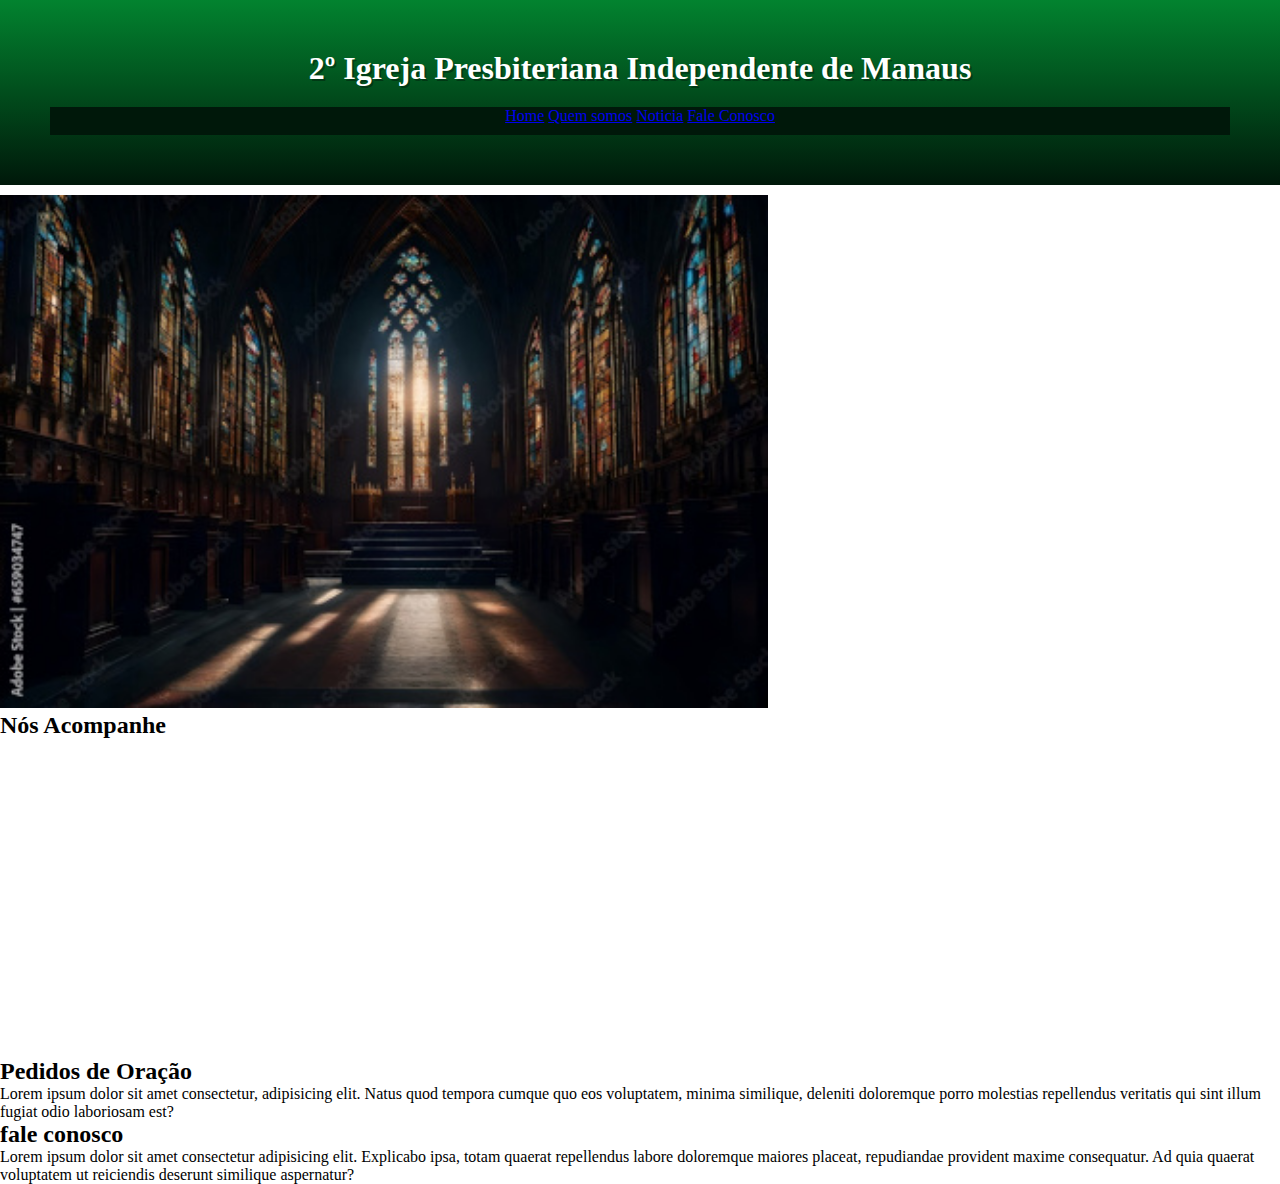
==== Projeto01/index.html @ 0963d0b3 "atualizado" ====
<!DOCTYPE html>
<html lang="pt-br">
<head>
    <meta charset="UTF-8">
    <meta name="viewport" content="width=device-width, initial-scale=1.0">
    <title>2º IPI DE MANAUS</title>
    <link rel="shortcut icon" href="imagens/favicon.ico" type="image/x-icon">
    <link rel="stylesheet" href="style/style.css">
</head>
<body>
    <header>
        <h1>2º Igreja Presbiteriana Independente de Manaus</h1>
        <nav>
            <a href="#">Home</a>
            <a href="#">Quem somos</a>
            <a href="#">Noticia</a>
            <a href="#">Fale Conosco</a>
        </nav>
    </header>
    
    
    <main>
        <img src="imagens/banner01.jpg" alt="">
        <h2>Nós Acompanhe</h2>
        <iframe width="560" height="315" src="https://www.youtube.com/embed/5wm871DCjRM?si=bgdOHSt_ez29Ud5q" title="YouTube video player" frameborder="0" allow="accelerometer; autoplay; clipboard-write; encrypted-media; gyroscope; picture-in-picture; web-share" referrerpolicy="strict-origin-when-cross-origin" allowfullscreen></iframe>
        <h2>Pedidos de Oração</h2>
        <p>Lorem ipsum dolor sit amet consectetur, adipisicing elit. Natus quod tempora cumque quo eos voluptatem, minima similique, deleniti doloremque porro molestias repellendus veritatis qui sint illum fugiat odio laboriosam est?</p>
    </main>
    <footer>
        <h2>fale conosco</h2>
        <p>Lorem ipsum dolor sit amet consectetur adipisicing elit. Explicabo ipsa, totam quaerat repellendus labore doloremque maiores placeat, repudiandae provident maxime consequatur. Ad quia quaerat voluptatem ut reiciendis deserunt similique aspernatur?
        </p>
    </footer>
</body>
</html>
---- Projeto01/style/style.css ----
@charset "UTF -8";

:root {
    --cor0: #6bc478fb;
    --cor1: #2cbe5898;
    --cor2: #02832f;
    --cor3: #012e15;
    --cor4: #00180a;

    --font-padrao: lucida, sans-serif;
    --font-destaque: lucida;
}

* {
    margin: 0px;
    padding: 0px;
}
header {
    font-family: var(--font-destaque);
    background-image: linear-gradient(var(--cor2),var(--cor4));
    text-align: center;
    padding: 50px;
}

header h1 {
    color: white;
    font-family: var(--font-destaque);
    font-size: 2em;
    margin-bottom: 20px;
    text-shadow: 2px 2px 0px rgba(0, 0, 0, 0.336);
}

nav {
    background-color: var(--cor4);
    color: white;
    text-decoration: none;
    padding-bottom: 10px;
    
}
main img {
    padding-top: 10px;
    margin: auto;
    width: 60%;
}
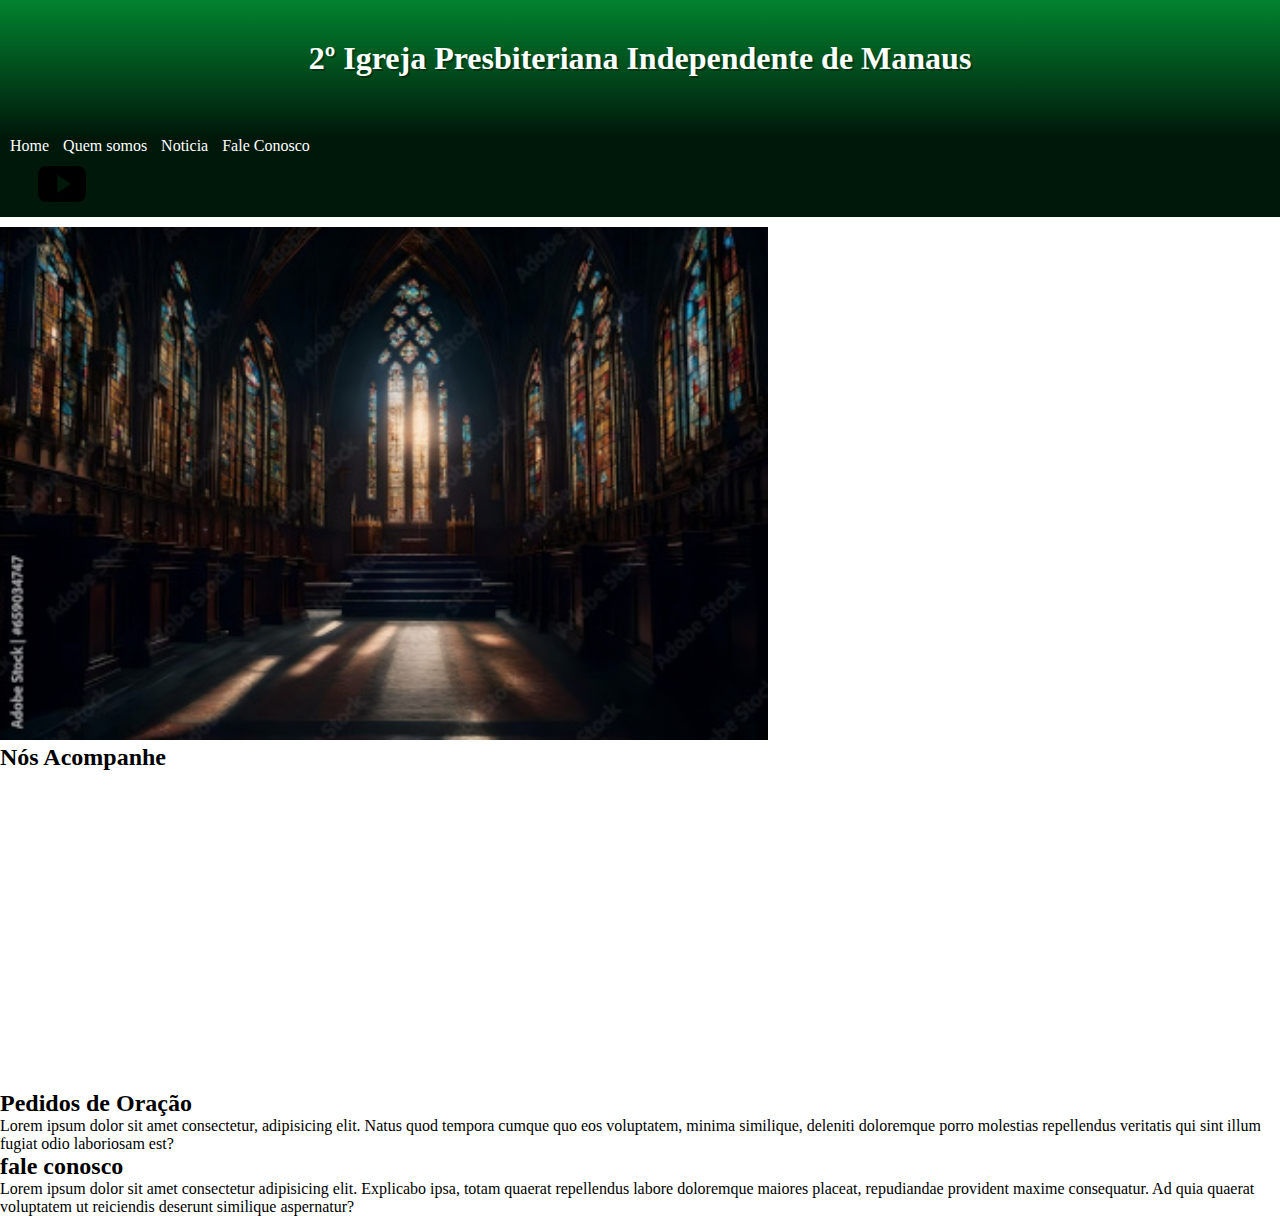
==== commit 274c87c0: "site IPI" ====
--- a/Projeto01/index.html
+++ b/Projeto01/index.html
@@ -10,14 +10,18 @@
 <body>
     <header>
         <h1>2º Igreja Presbiteriana Independente de Manaus</h1>
-        <nav>
-            <a href="#">Home</a>
-            <a href="#">Quem somos</a>
-            <a href="#">Noticia</a>
-            <a href="#">Fale Conosco</a>
-        </nav>
     </header>
-    
+    <nav>
+        <a href="#">Home</a>
+        <a href="#">Quem somos</a>
+        <a href="#">Noticia</a>
+        <a href="#">Fale Conosco</a>
+    </nav>
+    <nav class="social">
+        <a href="https://www.facebook.com/2IPiManaus" target="_blank"><img src="imagens/Facebook.png" alt=""></a>
+        <a href="https://www.instagram.com/2ipimanaus/" target="_blank"><img src="imagens/Instagram.png" alt=""></a>
+        <a href="https://www.youtube.com/@2ipimanaus" target="_blank"><img src="imagens/youtube.png" alt=""></a>
+    </nav>
     
     <main>
         <img src="imagens/banner01.jpg" alt="">
--- a/Projeto01/style/style.css
+++ b/Projeto01/style/style.css
@@ -19,7 +19,7 @@
     font-family: var(--font-destaque);
     background-image: linear-gradient(var(--cor2),var(--cor4));
     text-align: center;
-    padding: 50px;
+    padding: 40px;
 }
 
 header h1 {
@@ -31,12 +31,23 @@
 }
 
 nav {
+    background-color: #00180a;
+    padding-bottom: 5PX;
+}
+
+nav > a {
     background-color: var(--cor4);
     color: white;
+    padding-bottom: 5px;
+    padding-left: 10px;
     text-decoration: none;
-    padding-bottom: 10px;
-    
 }
+
+.social a {
+    background-position: right;
+
+}
+
 main img {
     padding-top: 10px;
     margin: auto;
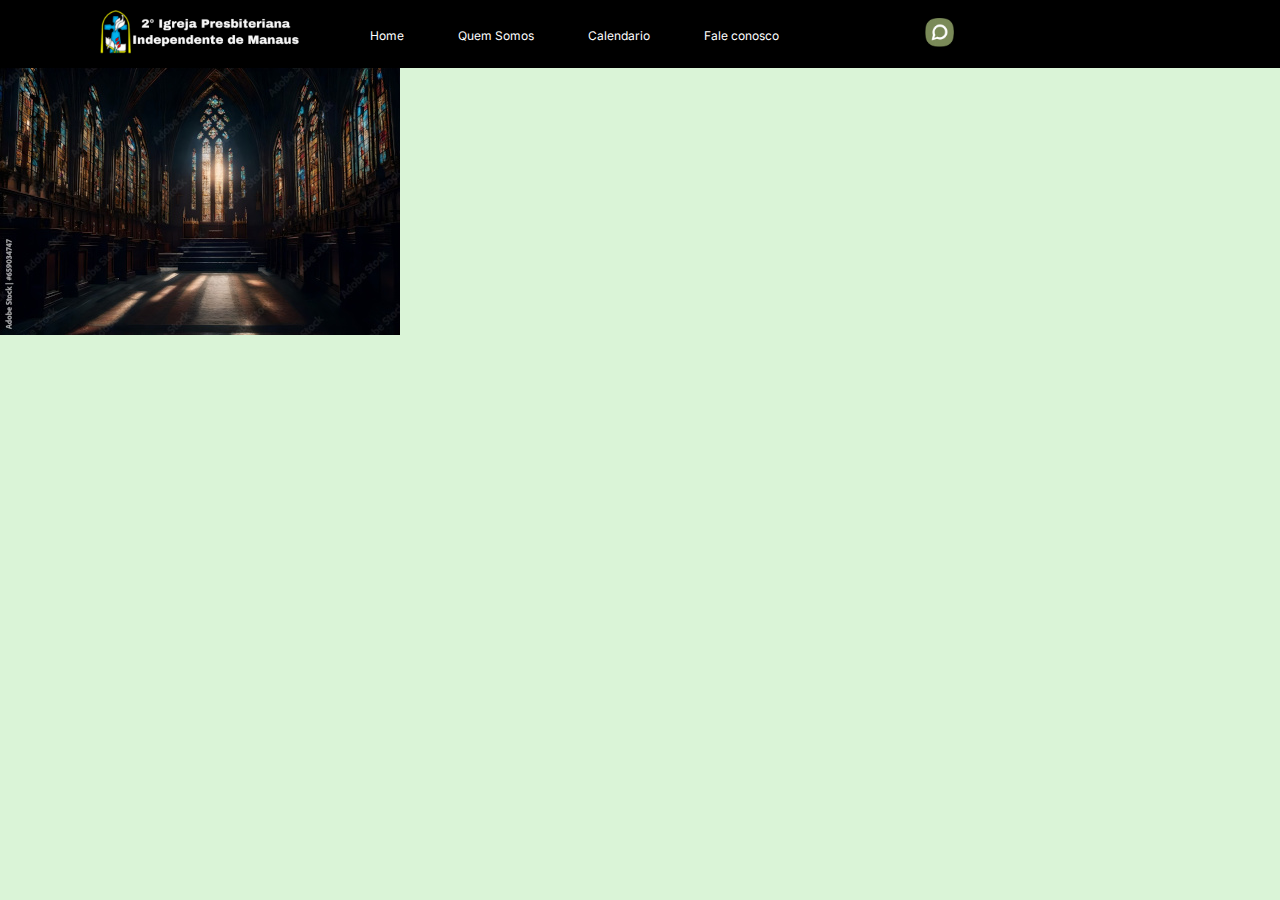
==== commit 558e9df1: "atualizaçãosite" ====
--- a/Projeto01/index.html
+++ b/Projeto01/index.html
@@ -1,39 +1,36 @@
 <!DOCTYPE html>
 <html lang="pt-br">
 <head>
+    <script src="https://kit.fontawesome.com/6dda5f6271.js" crossorigin="anonymous"></script>
     <meta charset="UTF-8">
     <meta name="viewport" content="width=device-width, initial-scale=1.0">
+    <link rel="stylesheet" href="style/style.css">
     <title>2º IPI DE MANAUS</title>
     <link rel="shortcut icon" href="imagens/favicon.ico" type="image/x-icon">
-    <link rel="stylesheet" href="style/style.css">
-</head>
+    </head>
 <body>
     <header>
-        <h1>2º Igreja Presbiteriana Independente de Manaus</h1>
+        <div class="conteiner">
+            <div class="logo"><img src="imagens/2° Igreja Presbiteriana Independente de Manaus.png" alt=""></div>
+            <div class="menu">
+                <nav>
+                  <a href="#">Home</a>
+                  <a href="#">Quem Somos</a>
+                  <a href="#">Calendario</a>
+                  <a href="#">Fale conosco</a>
+                </nav>
+            </div>
+            <div class="sociais">
+                <a href="" target="_blank"><img src="imagens/Facebook.png" alt=""></a>
+                <a href="" target="_blank"><img src="imagens/Instagram.png" alt=""></a>
+                <a href="" target="_blank"><img src="imagens/Youtube.png" alt=""></a>  
+                <a href="" target="_blank"><img src="imagens/Identica.png" alt=""></a>  
+            </div>
+        </div>
     </header>
-    <nav>
-        <a href="#">Home</a>
-        <a href="#">Quem somos</a>
-        <a href="#">Noticia</a>
-        <a href="#">Fale Conosco</a>
-    </nav>
-    <nav class="social">
-        <a href="https://www.facebook.com/2IPiManaus" target="_blank"><img src="imagens/Facebook.png" alt=""></a>
-        <a href="https://www.instagram.com/2ipimanaus/" target="_blank"><img src="imagens/Instagram.png" alt=""></a>
-        <a href="https://www.youtube.com/@2ipimanaus" target="_blank"><img src="imagens/youtube.png" alt=""></a>
-    </nav>
-    
-    <main>
+    <p class="banner">
         <img src="imagens/banner01.jpg" alt="">
-        <h2>Nós Acompanhe</h2>
-        <iframe width="560" height="315" src="https://www.youtube.com/embed/5wm871DCjRM?si=bgdOHSt_ez29Ud5q" title="YouTube video player" frameborder="0" allow="accelerometer; autoplay; clipboard-write; encrypted-media; gyroscope; picture-in-picture; web-share" referrerpolicy="strict-origin-when-cross-origin" allowfullscreen></iframe>
-        <h2>Pedidos de Oração</h2>
-        <p>Lorem ipsum dolor sit amet consectetur, adipisicing elit. Natus quod tempora cumque quo eos voluptatem, minima similique, deleniti doloremque porro molestias repellendus veritatis qui sint illum fugiat odio laboriosam est?</p>
-    </main>
-    <footer>
-        <h2>fale conosco</h2>
-        <p>Lorem ipsum dolor sit amet consectetur adipisicing elit. Explicabo ipsa, totam quaerat repellendus labore doloremque maiores placeat, repudiandae provident maxime consequatur. Ad quia quaerat voluptatem ut reiciendis deserunt similique aspernatur?
-        </p>
-    </footer>
+    </p>
+
 </body>
 </html>--- a/Projeto01/style/style.css
+++ b/Projeto01/style/style.css
@@ -1,55 +1,64 @@
 @charset "UTF -8";
+@import url('https://fonts.googleapis.com/css2?family=Edu+NSW+ACT+Foundation:wght@400..700&family=Inter:wght@100..900&display=swap');
 
-:root {
-    --cor0: #6bc478fb;
-    --cor1: #2cbe5898;
-    --cor2: #02832f;
-    --cor3: #012e15;
-    --cor4: #00180a;
 
-    --font-padrao: lucida, sans-serif;
-    --font-destaque: lucida;
+*{
+    margin: 0px;
+    padding: 0px;  
+    box-sizing: border-box;
+    font-family: "Inter", sans-serif;
 }
-
-* {
-    margin: 0px;
-    padding: 0px;
+body {
+    background-color: #94df8d59;
 }
-header {
-    font-family: var(--font-destaque);
-    background-image: linear-gradient(var(--cor2),var(--cor4));
-    text-align: center;
-    padding: 40px;
+.conteiner{
+    max-width: 1080px;  
+    margin:0 auto ;
+    display: flex;  
+    align-items: center;
+    justify-content: center;
 }
-
-header h1 {
+header{
+    background-color: black;
+    width: 100%;
+    padding: 10px;
+}
+.logo,.sociais{
+    width: 25%;
+}
+.logo img{
+    width: 200px;
+    cursor: pointer;
+}
+.menu {
+    width: 50%;
+}
+.menu nav a{
     color: white;
-    font-family: var(--font-destaque);
-    font-size: 2em;
-    margin-bottom: 20px;
-    text-shadow: 2px 2px 0px rgba(0, 0, 0, 0.336);
+    text-decoration: none;
+    padding-right: 50px;
+    font-size: 12px;
+    position: relative;
 }
-
-nav {
-    background-color: #00180a;
-    padding-bottom: 5PX;
+.menu nav a::after{
+    content:" ";
+    width: 0px;
+    height: 4px;
+    background-image: linear-gradient(#00bb38d5, #012b0df6);
+    position: absolute;
+    top: 20px;
+    left: 0;
+    transition: 0.4s;
 }
-
-nav > a {
-    background-color: var(--cor4);
-    color: white;
-    padding-bottom: 5px;
-    padding-left: 10px;
-    text-decoration: none;
+.menu nav a:hover::after{
+    width: 30px;
+} 
+.sociais a img{
+    cursor:pointer;
+    width: 35px;
 }
-
-.social a {
-    background-position: right;
-
-}
-
-main img {
-    padding-top: 10px;
-    margin: auto;
-    width: 60%;
+.banner img{
+    max-width: 80vw;
+    max-height: 80vw;
+    
 }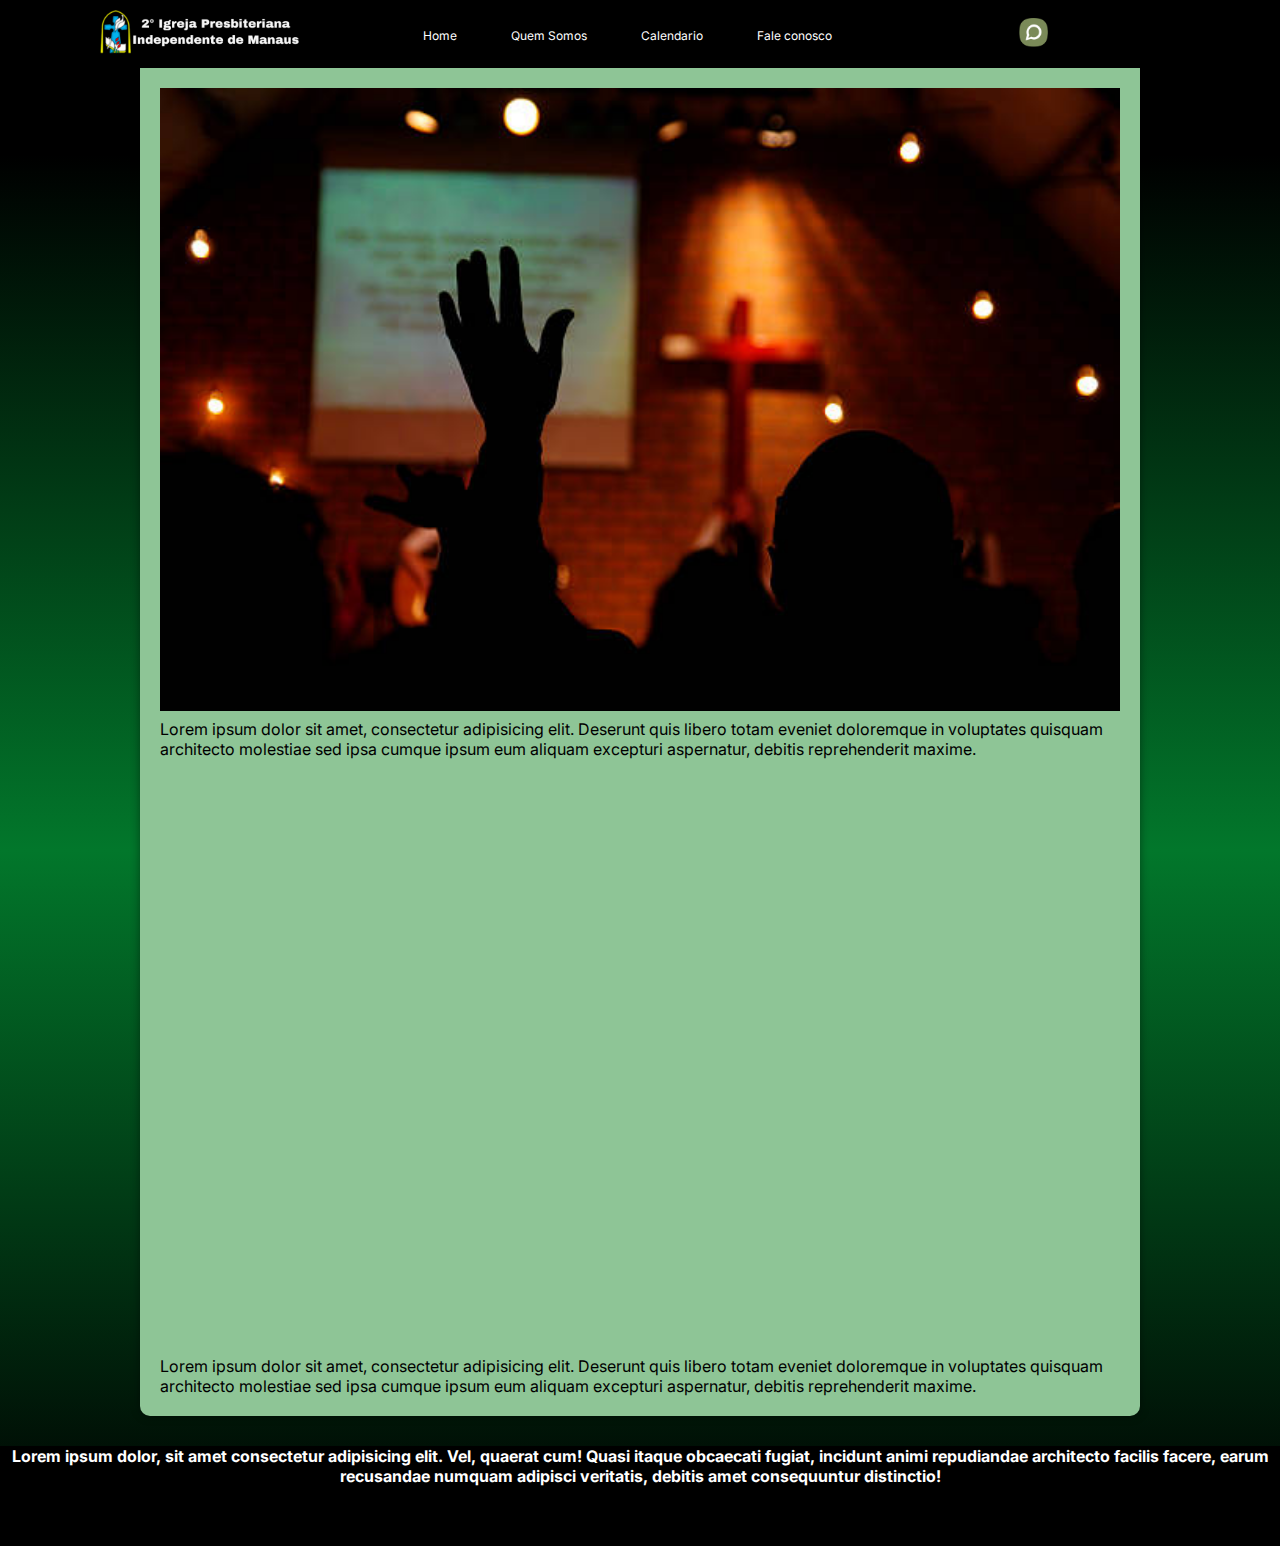
==== commit 8ba70663: "atualiuzação" ====
--- a/Projeto01/index.html
+++ b/Projeto01/index.html
@@ -21,16 +21,25 @@
                 </nav>
             </div>
             <div class="sociais">
-                <a href="" target="_blank"><img src="imagens/Facebook.png" alt=""></a>
-                <a href="" target="_blank"><img src="imagens/Instagram.png" alt=""></a>
-                <a href="" target="_blank"><img src="imagens/Youtube.png" alt=""></a>  
+                <a href="https://www.facebook.com/2IPiManaus/?locale=pt_BR" target="_blank"><img src="imagens/Facebook.png" alt=""></a>
+                <a href="https://www.instagram.com/2ipimanaus/" target="_blank"><img src="imagens/Instagram.png" alt=""></a>
+                <a href="https://www.youtube.com/@2ipimanaus" target="_blank"><img src="imagens/Youtube.png" alt=""></a>  
                 <a href="" target="_blank"><img src="imagens/Identica.png" alt=""></a>  
             </div>
         </div>
     </header>
-    <p class="banner">
-        <img src="imagens/banner01.jpg" alt="">
-    </p>
-
+    <main>
+        <article>
+            <h1><img src="imagens/istockphoto-484308927-612x612.jpg" alt=""></h1>
+            <p>Lorem ipsum dolor sit amet, consectetur adipisicing elit. Deserunt quis libero totam eveniet doloremque in voluptates quisquam architecto molestiae sed ipsa cumque ipsum eum aliquam excepturi aspernatur, debitis reprehenderit maxime.</p>
+            <div class="video"><iframe width="560" height="315" src="https://www.youtube.com/embed/UG6UwlS94OY?si=iSdpgu25achYy0fV" title="YouTube video player" frameborder="0" allow="accelerometer; autoplay; clipboard-write; encrypted-media; gyroscope; picture-in-picture; web-share" referrerpolicy="strict-origin-when-cross-origin" allowfullscreen></iframe></div>
+            <p>Lorem ipsum dolor sit amet, consectetur adipisicing elit. Deserunt quis libero totam eveniet doloremque in voluptates quisquam architecto molestiae sed ipsa cumque ipsum eum aliquam excepturi aspernatur, debitis reprehenderit maxime.</p>
+        </article>
+    </main>
+    <footer>
+        <h1>
+            <p>Lorem ipsum dolor, sit amet consectetur adipisicing elit. Vel, quaerat cum! Quasi itaque obcaecati fugiat, incidunt animi repudiandae architecto facilis facere, earum recusandae numquam adipisci veritatis, debitis amet consequuntur distinctio!</p>
+        </h1>
+    </footer>
 </body>
 </html>--- a/Projeto01/style/style.css
+++ b/Projeto01/style/style.css
@@ -1,19 +1,26 @@
 @charset "UTF -8";
 @import url('https://fonts.googleapis.com/css2?family=Edu+NSW+ACT+Foundation:wght@400..700&family=Inter:wght@100..900&display=swap');
 
-
+:root {
+    --cor0: #8ec596;
+    --cor1: #02772b;
+    --cor2: #023619;
+    --cor3: #000000;
+}
 *{
     margin: 0px;
     padding: 0px;  
     box-sizing: border-box;
     font-family: "Inter", sans-serif;
 }
+
+
 body {
-    background-color: #94df8d59;
+    background-image: linear-gradient(var(--cor3) 10%,var(--cor1),black);
 }
 .conteiner{
     max-width: 1080px;  
-    margin:0 auto ;
+    margin:auto ;
     display: flex;  
     align-items: center;
     justify-content: center;
@@ -31,7 +38,8 @@
     cursor: pointer;
 }
 .menu {
-    width: 50%;
+    width: 100%;
+    text-align: center;
 }
 .menu nav a{
     color: white;
@@ -57,8 +65,41 @@
     cursor:pointer;
     width: 35px;
 }
-.banner img{
-    max-width: 80vw;
-    max-height: 80vw;
-    
+main {
+    background-color:var(--cor0); 
+    min-width: 580px;
+    max-width: 1000px;
+    margin: auto;
+    margin-bottom: 30px;
+    padding: 20px;
+    box-shadow: 0px 0px 10px rgba(0, 0, 0, 0.432);
+    border-bottom-left-radius: 10px;
+    border-bottom-right-radius: 10px;
+}
+main img{
+    width: 100%;
+    border: auto;
+}
+div.video {
+    background-color:var(--cor0);
+    margin: 0px -20px 30px -20px;
+    padding: 20px;
+    padding-bottom: 57%;
+    position: relative;
+}
+div.video > iframe {
+    position: absolute;
+    top: 5%;
+    left: 5%;
+    width: 90%;
+    height: 90%;
+}
+footer {
+    background-color:var(--cor2) ;
+    color:white;
+    font-size: 8px;
+    text-align: center;
+    background-color: #000000;
+    height: 100px;
+    width: auto;
 }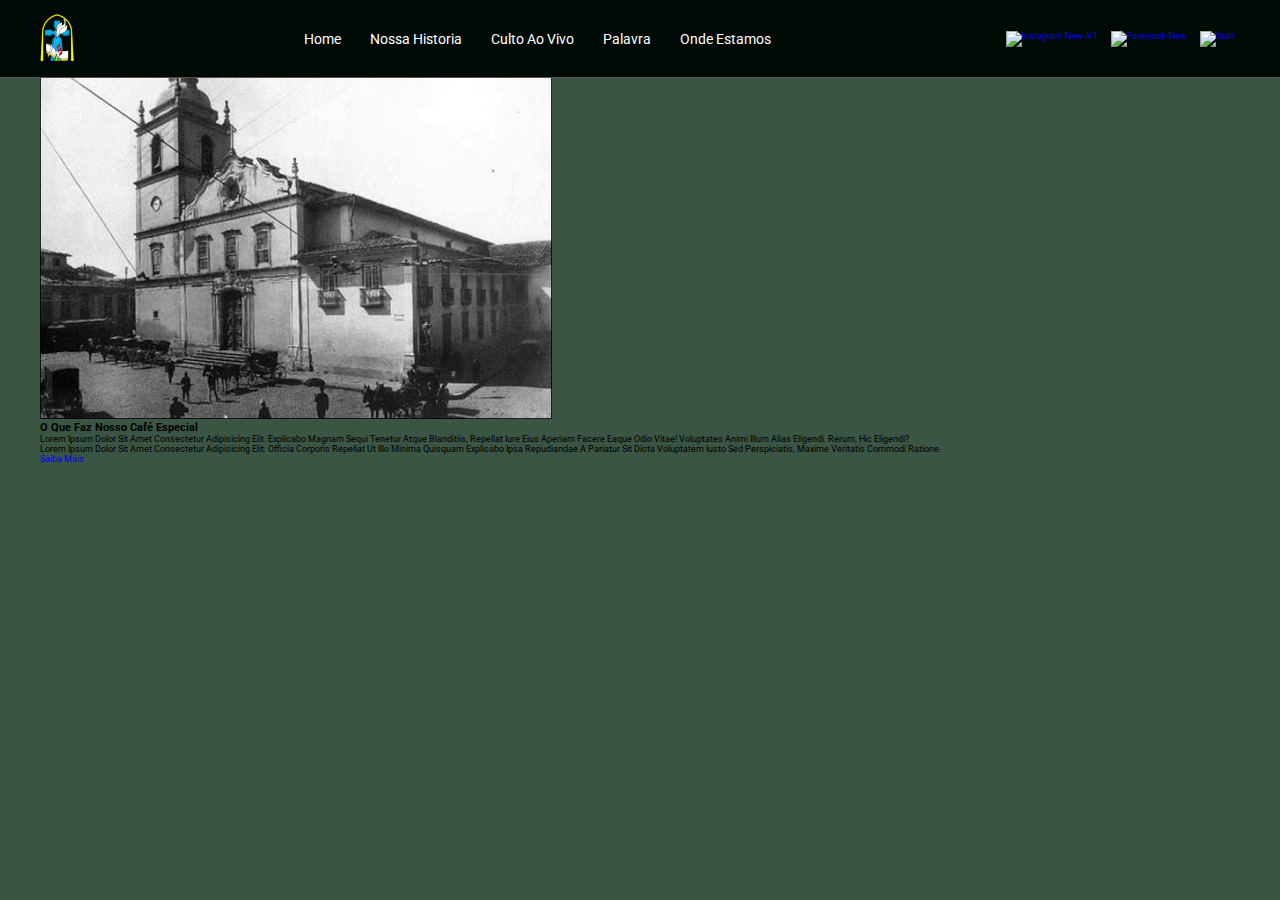
==== commit 22fd7feb: "atualizacao" ====
--- a/Projeto01/index.html
+++ b/Projeto01/index.html
@@ -9,37 +9,49 @@
     <link rel="shortcut icon" href="imagens/favicon.ico" type="image/x-icon">
     </head>
 <body>
-    <header>
-        <div class="conteiner">
-            <div class="logo"><img src="imagens/2° Igreja Presbiteriana Independente de Manaus.png" alt=""></div>
-            <div class="menu">
-                <nav>
-                  <a href="#">Home</a>
-                  <a href="#">Quem Somos</a>
-                  <a href="#">Calendario</a>
-                  <a href="#">Fale conosco</a>
-                </nav>
+    <header class="header">
+        <section>
+            <a href="" class="logo">
+                <img src="imagens/logo ipi certo.png" alt="logo">
+            </a>
+            <nav class="navba">
+                <a href="#">Home</a>
+                <a href="#about">Nossa Historia</a>
+                <a href="#live">Culto ao Vivo</a>
+                <a href="#word">Palavra</a>
+                <a href="#adrress">Onde Estamos</a>
+            </nav>
+            <div class="icons">
+                <a href="https://www.instagram.com/ipmanaus/?hl=pt" target="_blank"><img width="30" height="30" src="https://img.icons8.com/ios-filled/50/ffffff/instagram-new--v1.png" alt="instagram-new--v1"/></a>
+                <a href="https://www.facebook.com/2IPiManaus/?locale=pt_BR" target="_blank"><img width="30" height="30" src="https://img.icons8.com/ios-filled/50/ffffff/facebook-new.png" alt="facebook-new"/></a>
+                <a href="https://www.youtube.com/@2ipimanaus" target="_blank"><img width="30" height="30" src="https://img.icons8.com/glyph-neue/64/ffffff/start.png" alt="start"/></a>
             </div>
-            <div class="sociais">
-                <a href="https://www.facebook.com/2IPiManaus/?locale=pt_BR" target="_blank"><img src="imagens/Facebook.png" alt=""></a>
-                <a href="https://www.instagram.com/2ipimanaus/" target="_blank"><img src="imagens/Instagram.png" alt=""></a>
-                <a href="https://www.youtube.com/@2ipimanaus" target="_blank"><img src="imagens/Youtube.png" alt=""></a>  
-                <a href="" target="_blank"><img src="imagens/Identica.png" alt=""></a>  
+        </section>   
+    </header>
+
+    <div class="home-container">
+        <section id="#">
+            <div class="content">
+                <h3>"IGREJA SEGUNDO O CORAÇÃO DE DEUS"</h3>
+                <P>"Louvai ao Senhor e invocai o seu nome; fazei conhecidas as suas obras entre os povos." (Salmos 105:1)</P>
+                <a href="#" class="btn">Pegue o seu agora</a>
+            </div>
+        </section>
+    </div>
+    <section class="about" id="about">
+        <h2 class="title">Nossa<span>Historia</span></h2>
+        <div class="row">
+            <div class="container-imagem">
+                <img src="imagens/unnamed-1.jpg" alt="nossa historia">
+            </div>
+            <div class="content">
+                <h3>O que faz nosso café especial</h3>
+                <p>Lorem ipsum dolor sit amet consectetur adipisicing elit. Explicabo magnam sequi tenetur atque blanditiis, repellat iure eius aperiam facere eaque odio vitae! Voluptates animi illum alias eligendi. Rerum, hic eligendi?</p>
+                <p>Lorem ipsum dolor sit amet consectetur adipisicing elit. Officia corporis repellat ut illo minima quisquam explicabo ipsa repudiandae a pariatur sit dicta voluptatem iusto sed perspiciatis, maxime veritatis commodi ratione.</p>
+                <a href="#" class="btn">Saiba mais</a>
             </div>
         </div>
-    </header>
-    <main>
-        <article>
-            <h1><img src="imagens/istockphoto-484308927-612x612.jpg" alt=""></h1>
-            <p>Lorem ipsum dolor sit amet, consectetur adipisicing elit. Deserunt quis libero totam eveniet doloremque in voluptates quisquam architecto molestiae sed ipsa cumque ipsum eum aliquam excepturi aspernatur, debitis reprehenderit maxime.</p>
-            <div class="video"><iframe width="560" height="315" src="https://www.youtube.com/embed/UG6UwlS94OY?si=iSdpgu25achYy0fV" title="YouTube video player" frameborder="0" allow="accelerometer; autoplay; clipboard-write; encrypted-media; gyroscope; picture-in-picture; web-share" referrerpolicy="strict-origin-when-cross-origin" allowfullscreen></iframe></div>
-            <p>Lorem ipsum dolor sit amet, consectetur adipisicing elit. Deserunt quis libero totam eveniet doloremque in voluptates quisquam architecto molestiae sed ipsa cumque ipsum eum aliquam excepturi aspernatur, debitis reprehenderit maxime.</p>
-        </article>
-    </main>
-    <footer>
-        <h1>
-            <p>Lorem ipsum dolor, sit amet consectetur adipisicing elit. Vel, quaerat cum! Quasi itaque obcaecati fugiat, incidunt animi repudiandae architecto facilis facere, earum recusandae numquam adipisci veritatis, debitis amet consequuntur distinctio!</p>
-        </h1>
-    </footer>
+    </section>
+
 </body>
 </html>--- a/Projeto01/style/style.css
+++ b/Projeto01/style/style.css
@@ -1,105 +1,71 @@
-@charset "UTF -8";
-@import url('https://fonts.googleapis.com/css2?family=Edu+NSW+ACT+Foundation:wght@400..700&family=Inter:wght@100..900&display=swap');
+@import url('https://fonts.googleapis.com/css2?family=Edu+NSW+ACT+Foundation:wght@400..700&family=Inter:wght@100..900&family=Roboto:ital,wght@0,100;0,300;0,400;0,500;0,700;0,900;1,100;1,300;1,400;1,500;1,700;1,900&display=swap');
 
 :root {
-    --cor0: #8ec596;
-    --cor1: #02772b;
-    --cor2: #023619;
-    --cor3: #000000;
+    --mais-color: #02772b;
+    --black: #13131a;
+    --bg: #010103;
+    --border: 0.2rem solid rgba(255,255,255,0.3);   
+    font-size:9px;
 }
 *{
     margin: 0px;
     padding: 0px;  
-    box-sizing: border-box;
-    font-family: "Inter", sans-serif;
+    outline: none;
+    border: none;
+    text-decoration: none;
+    text-transform: capitalize;
+    transition: 0.2s linear;
+    font-family: "Roboto", sans-serif;
 }
-
-
 body {
-    background-image: linear-gradient(var(--cor3) 10%,var(--cor1),black);
+    background-color: #02250ec7;
 }
-.conteiner{
-    max-width: 1080px;  
-    margin:auto ;
-    display: flex;  
+section{
+    padding: 3erm 2rem;
+    margin: 0 auto;
+    max-width: 1200px;
+}
+header {
+    position: fixed;
+    top: 0;
+    left: 0;
+    right: 0;
+    z-index: 99;
+    background-color: #000a04;
+    border-bottom: var(--border);
+}
+.header {
+    position:fixed ;
+    top: 0;
+    left: 0;
+    right: 0;
+    z-index: 99;
+}
+header section {
+    display: flex;
     align-items: center;
-    justify-content: center;
+    justify-content: space-between;
+    padding-top: 1.5rem;
+    padding-bottom: 1.5rem;
 }
-header{
-    background-color: black;
-    width: 100%;
-    padding: 10px;
+.navba a {
+    margin: 0 1.5rem;
+    font-size: 1.5rem;
+    color: white;
 }
-.logo,.sociais{
-    width: 25%;
+.navba a:hover {
+    color: var(--mais-color);
+    border-bottom: 0.1rem solid var(--mais-color);
+    padding-bottom: 0.5rem;
+    font-size: 1.8rem;
 }
-.logo img{
-    width: 200px;
+.icons img {
+    margin: 0.6rem;
     cursor: pointer;
+    width: 25px;
+    height: 25px;
 }
-.menu {
-    width: 100%;
-    text-align: center;
-}
-.menu nav a{
-    color: white;
-    text-decoration: none;
-    padding-right: 50px;
-    font-size: 12px;
-    position: relative;
-}
-.menu nav a::after{
-    content:" ";
-    width: 0px;
-    height: 4px;
-    background-image: linear-gradient(#00bb38d5, #012b0df6);
-    position: absolute;
-    top: 20px;
-    left: 0;
-    transition: 0.4s;
-}
-.menu nav a:hover::after{
-    width: 30px;
-} 
-.sociais a img{
-    cursor:pointer;
-    width: 35px;
-}
-main {
-    background-color:var(--cor0); 
-    min-width: 580px;
-    max-width: 1000px;
-    margin: auto;
-    margin-bottom: 30px;
-    padding: 20px;
-    box-shadow: 0px 0px 10px rgba(0, 0, 0, 0.432);
-    border-bottom-left-radius: 10px;
-    border-bottom-right-radius: 10px;
-}
-main img{
-    width: 100%;
-    border: auto;
-}
-div.video {
-    background-color:var(--cor0);
-    margin: 0px -20px 30px -20px;
-    padding: 20px;
-    padding-bottom: 57%;
-    position: relative;
-}
-div.video > iframe {
-    position: absolute;
-    top: 5%;
-    left: 5%;
-    width: 90%;
-    height: 90%;
-}
-footer {
-    background-color:var(--cor2) ;
-    color:white;
-    font-size: 8px;
-    text-align: center;
-    background-color: #000000;
-    height: 100px;
-    width: auto;
+.icons img:hover {
+    width: 32px;
+    height: 32px;
 }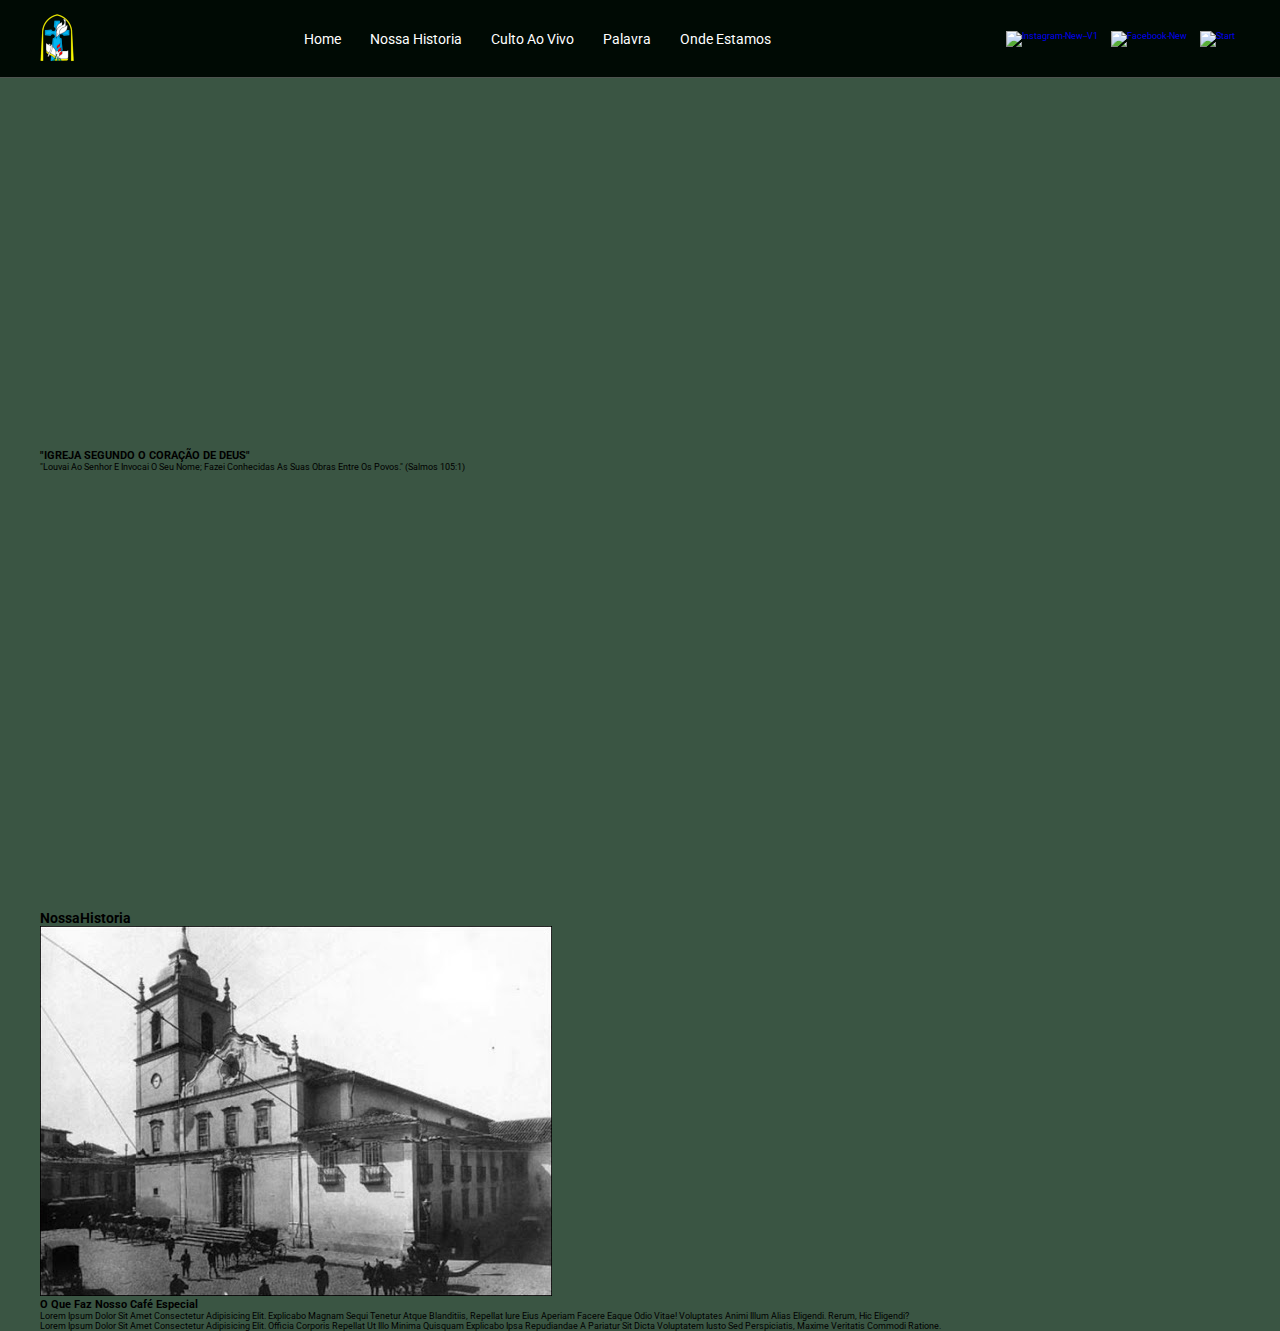
==== commit 4d1303e6: "atualização" ====
--- a/Projeto01/index.html
+++ b/Projeto01/index.html
@@ -34,7 +34,6 @@
             <div class="content">
                 <h3>"IGREJA SEGUNDO O CORAÇÃO DE DEUS"</h3>
                 <P>"Louvai ao Senhor e invocai o seu nome; fazei conhecidas as suas obras entre os povos." (Salmos 105:1)</P>
-                <a href="#" class="btn">Pegue o seu agora</a>
             </div>
         </section>
     </div>
@@ -48,7 +47,6 @@
                 <h3>O que faz nosso café especial</h3>
                 <p>Lorem ipsum dolor sit amet consectetur adipisicing elit. Explicabo magnam sequi tenetur atque blanditiis, repellat iure eius aperiam facere eaque odio vitae! Voluptates animi illum alias eligendi. Rerum, hic eligendi?</p>
                 <p>Lorem ipsum dolor sit amet consectetur adipisicing elit. Officia corporis repellat ut illo minima quisquam explicabo ipsa repudiandae a pariatur sit dicta voluptatem iusto sed perspiciatis, maxime veritatis commodi ratione.</p>
-                <a href="#" class="btn">Saiba mais</a>
             </div>
         </div>
     </section>
--- a/Projeto01/style/style.css
+++ b/Projeto01/style/style.css
@@ -68,4 +68,18 @@
 .icons img:hover {
     width: 32px;
     height: 32px;
+}
+.home-container {
+    background: url('imagens/banner.jpg');
+    height: 100vh;
+    background-position: center;
+    padding-top: 10px;
+}
+.home-container section {
+    display: flex;
+    align-items: center;
+    min-height: 100vh;
+}
+.btn:hover {
+    letter-spacing: 0.1rem;
 }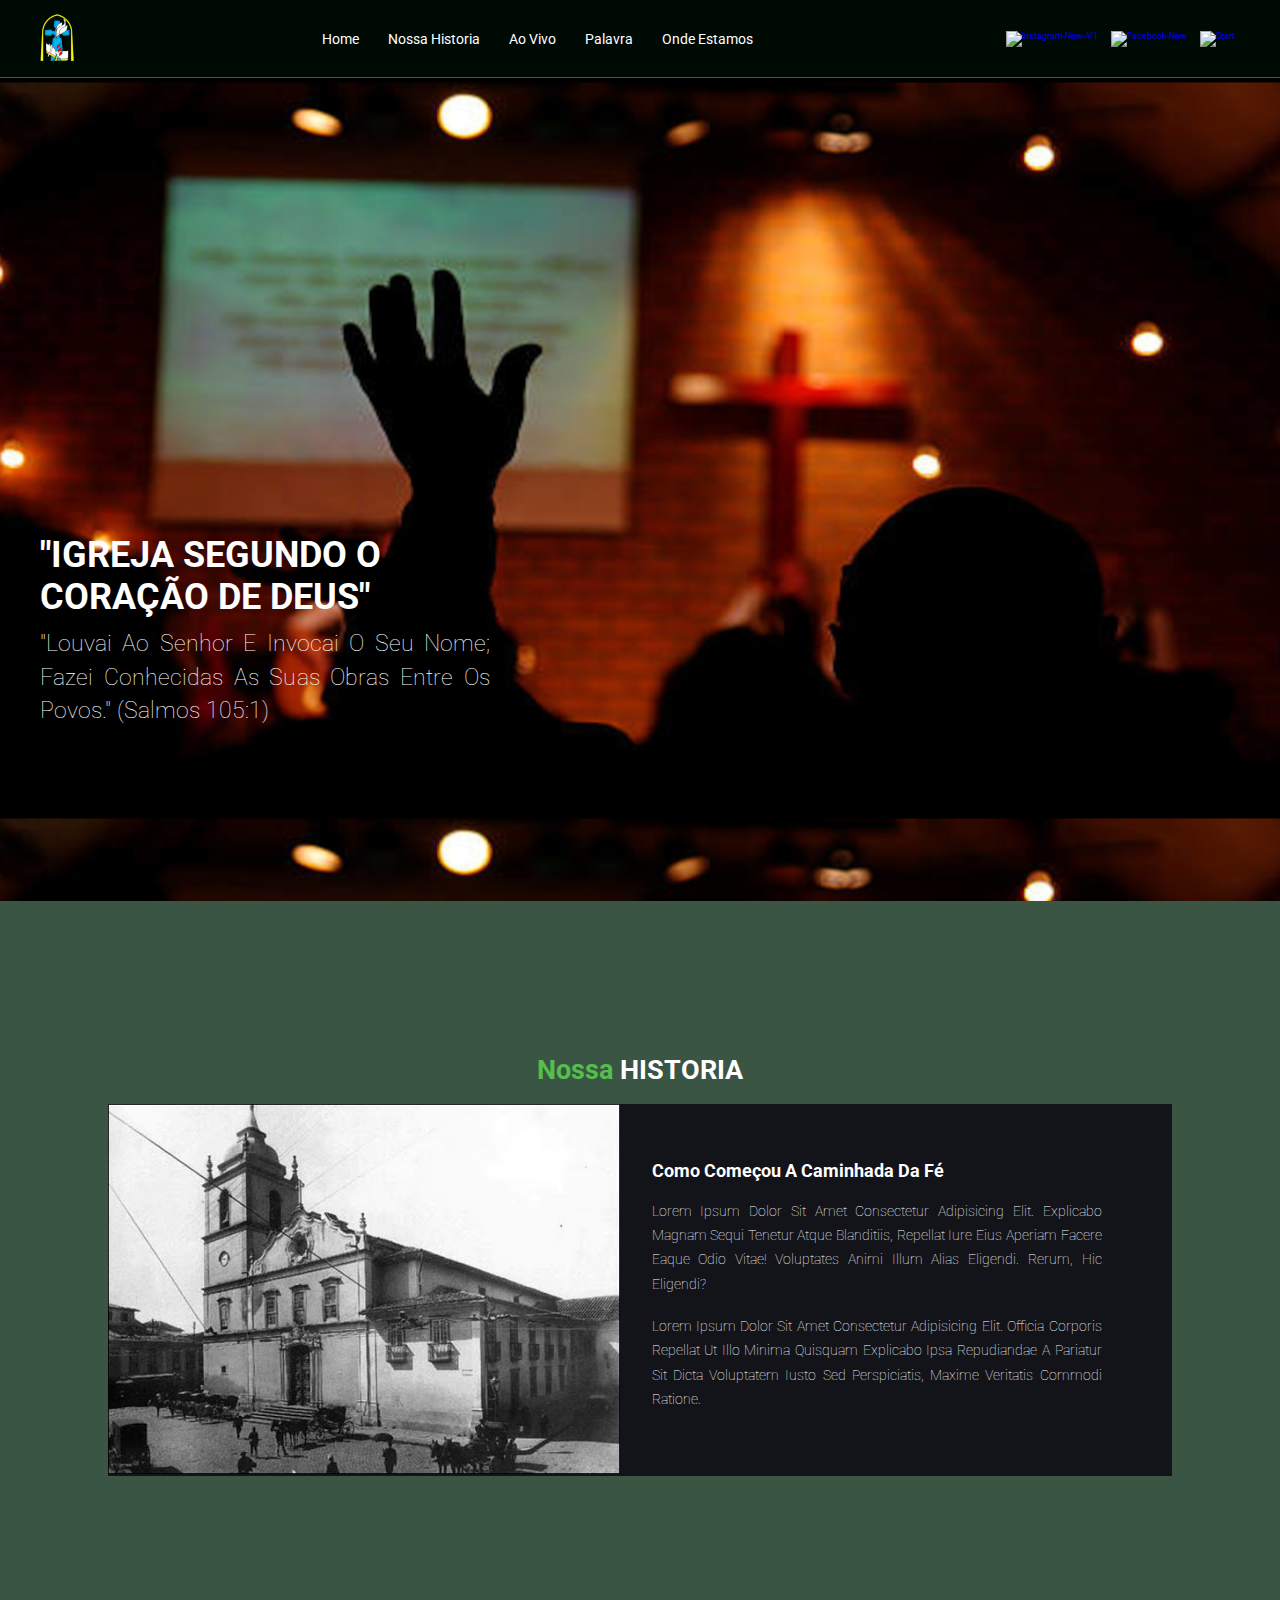
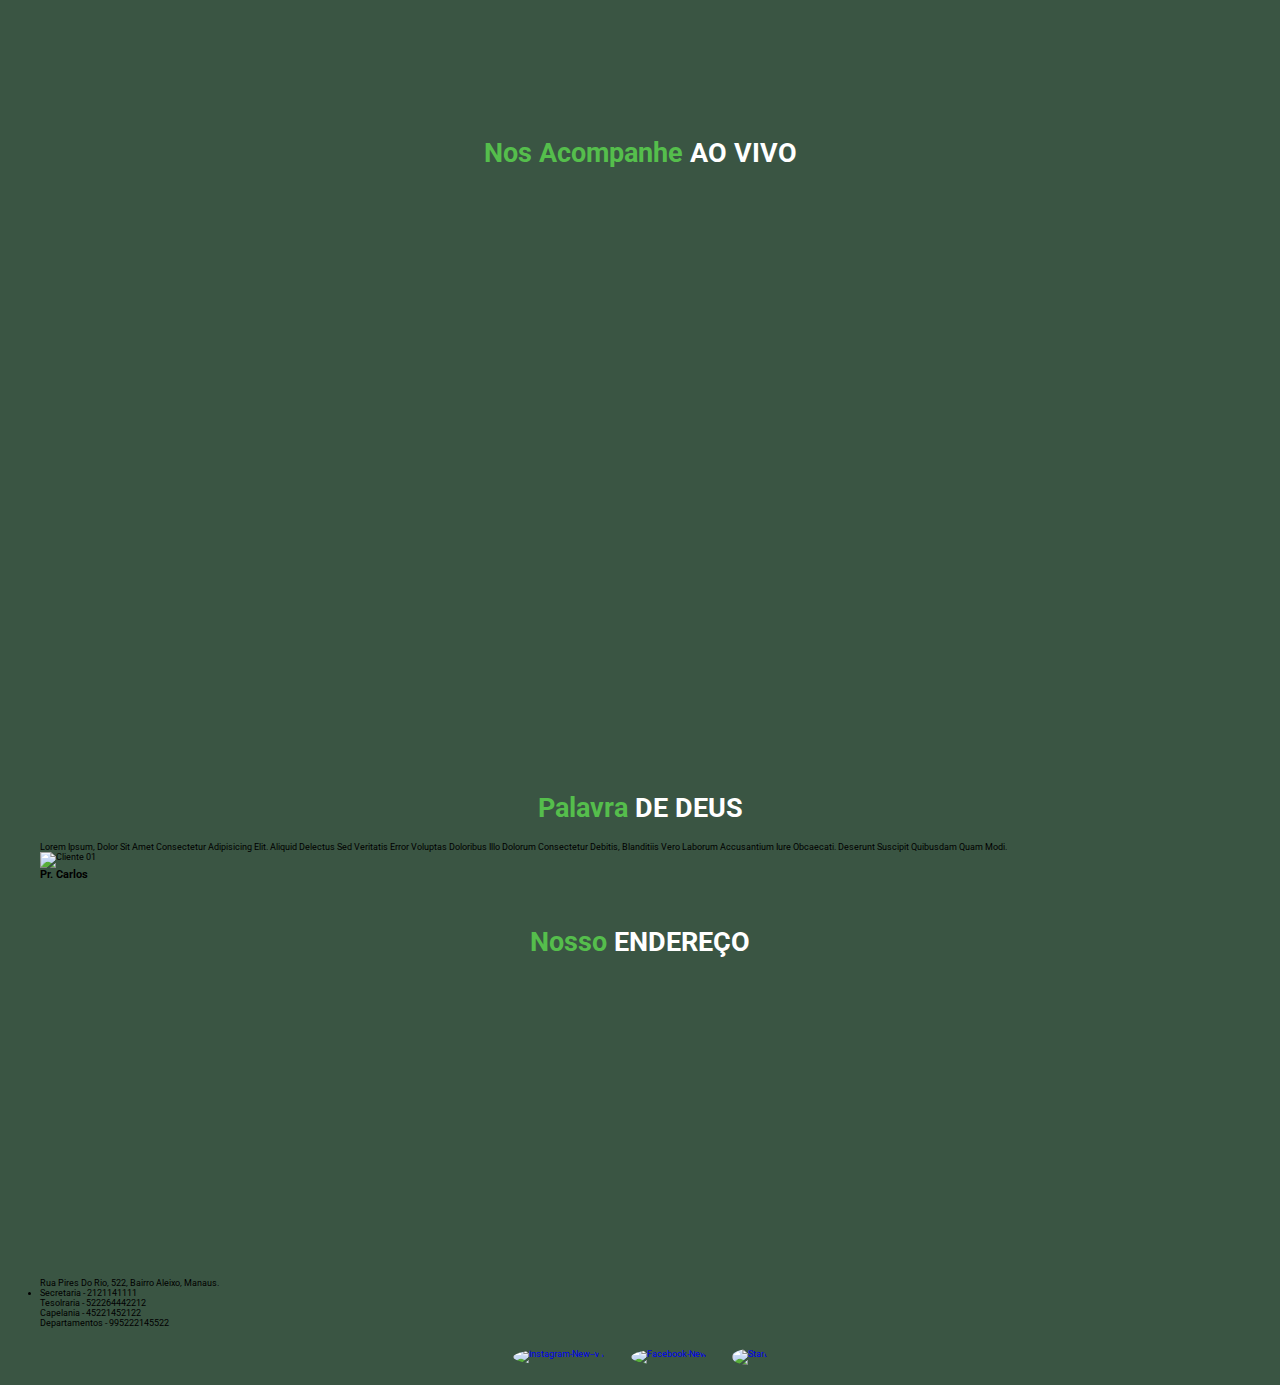
==== commit b5bb6193: "atualização" ====
--- a/Projeto01/index.html
+++ b/Projeto01/index.html
@@ -17,7 +17,7 @@
             <nav class="navba">
                 <a href="#">Home</a>
                 <a href="#about">Nossa Historia</a>
-                <a href="#live">Culto ao Vivo</a>
+                <a href="#live">Ao Vivo</a>
                 <a href="#word">Palavra</a>
                 <a href="#adrress">Onde Estamos</a>
             </nav>
@@ -38,18 +38,51 @@
         </section>
     </div>
     <section class="about" id="about">
-        <h2 class="title">Nossa<span>Historia</span></h2>
+        <h2 class="title">Nossa <span>Historia</span></h2>
         <div class="row">
             <div class="container-imagem">
-                <img src="imagens/unnamed-1.jpg" alt="nossa historia">
+                <img src="imagens/unnamed-1.jpg" alt="sobre nos">
             </div>
             <div class="content">
-                <h3>O que faz nosso café especial</h3>
+                <h3>Como começou a caminhada da fé</h3>
                 <p>Lorem ipsum dolor sit amet consectetur adipisicing elit. Explicabo magnam sequi tenetur atque blanditiis, repellat iure eius aperiam facere eaque odio vitae! Voluptates animi illum alias eligendi. Rerum, hic eligendi?</p>
                 <p>Lorem ipsum dolor sit amet consectetur adipisicing elit. Officia corporis repellat ut illo minima quisquam explicabo ipsa repudiandae a pariatur sit dicta voluptatem iusto sed perspiciatis, maxime veritatis commodi ratione.</p>
             </div>
         </div>
     </section>
-
+    <section class="live" id="live">
+        <h2 class="title">nos Acompanhe <span>ao vivo</span></h2>
+        <div class="box-container"><iframe width="800" height="450" src="https://www.youtube.com/embed/UG6UwlS94OY?si=SsMuLdQHBMPx3Dx1" title="YouTube video player" frameborder="0" allow="accelerometer; autoplay; clipboard-write; encrypted-media; gyroscope; picture-in-picture; web-share" referrerpolicy="strict-origin-when-cross-origin" allowfullscreen></iframe></div>
+    </section>
+    <section class="word" id="word">
+        <h2 class="title">Palavra <span>de Deus</span></h2>
+        <div class="box-container">
+            <div class="box">
+                <p>Lorem ipsum, dolor sit amet consectetur adipisicing elit. Aliquid delectus sed veritatis error voluptas doloribus illo dolorum consectetur debitis, blanditiis vero laborum accusantium iure obcaecati. Deserunt suscipit quibusdam quam modi.</p>
+                <img src="imagens/pic-1.png" alt="cliente 01" class="user">
+                <h3>Pr. Carlos</h3>
+            </div>
+        </div>
+    </section>
+    <section class="address" id="address">
+        <h2 class="title">Nosso <span>Endereço</span></h2>
+        <div><iframe src="https://www.google.com/maps/embed?pb=!1m18!1m12!1m3!1d15935.960673076053!2d-60.0192158128418!3d-3.097272299999994!2m3!1f0!2f0!3f0!3m2!1i1024!2i768!4f13.1!3m3!1m2!1s0x926c1ac99e9d501b%3A0x453d864426629fd3!2s2%C2%B0%20Igreja%20Presbiteriana%20Inpendente%20de%20Manaus!5e0!3m2!1spt-BR!2sbr!4v1712430684774!5m2!1spt-BR!2sbr" width="400" height="300" style=;" allowfullscreen="" loading="lazy" referrerpolicy="no-referrer-when-downgrade"></iframe></div>
+        <div>
+            <p>Rua Pires do Rio, 522, Bairro Aleixo, Manaus.</p>
+            <li>
+                <ul>Secretaria - 2121141111</ul>
+                <ul>Tesolraria - 522264442212</ul>
+                <ul>Capelania - 45221452122</ul>
+                <ul>Departamentos - 995222145522</ul>
+            </li>
+        </div>
+    </section>
+    <section class="footer">
+        <div class="share">
+            <a href="https://www.instagram.com/ipmanaus/?hl=pt" target="_blank"><img width="30" height="30" src="https://img.icons8.com/ios-filled/50/ffffff/instagram-new--v1.png" alt="instagram-new--v1"/></a>
+            <a href="https://www.facebook.com/2IPiManaus/?locale=pt_BR" target="_blank"><img width="30" height="30" src="https://img.icons8.com/ios-filled/50/ffffff/facebook-new.png" alt="facebook-new"/></a>
+            <a href="https://www.youtube.com/@2ipimanaus" target="_blank"><img width="30" height="30" src="https://img.icons8.com/glyph-neue/64/ffffff/start.png" alt="start"/></a>
+        </div>
+    </section>
 </body>
 </html>--- a/Projeto01/style/style.css
+++ b/Projeto01/style/style.css
@@ -70,8 +70,8 @@
     height: 32px;
 }
 .home-container {
-    background: url('imagens/banner.jpg');
-    height: 100vh;
+    background: url('../imagens/banner001.jpg');
+    height: 99vh;
     background-position: center;
     padding-top: 10px;
 }
@@ -80,6 +80,101 @@
     align-items: center;
     min-height: 100vh;
 }
-.btn:hover {
-    letter-spacing: 0.1rem;
+.content {
+    max-width: 50rem;
+    padding-top: 40rem;
+}
+.content h3 {
+    text-align: initial;
+    color: white;
+    font-size: 4rem;
+    padding-bottom: 1rem;
+    height: auto;
+}
+.content p {
+    color: white;
+    text-align: justify;
+    font-size: 2.5rem;
+    font-weight: 60;
+    line-height: 1.5;
+    padding-bottom: 2rem;
+}
+.title {
+    font-size: 3rem;
+    color: rgb(85, 190, 76);
+    text-align: center;
+    margin-bottom: 2rem;
+    margin-top: 5rem;
+}
+.title span{
+    color: white;
+    text-transform: uppercase;
+}
+.about {
+    padding: 12rem;
+}
+.about .row {
+    display: flex;
+    align-items: center;
+    background-color: var(--black);
+    gap: 1.5rem;
+}
+.about .row .content {
+    padding: 2rem;
+}
+.about .row .content h3 {
+    font-size: 2rem;
+    color: white;
+}
+.about .row .content p {
+    font-size: 1.5rem;
+    color: white;
+    padding: 1rem 0;
+    line-height: 1.8;
+}
+.live {
+    padding: 12rem;
+    
+}
+.box-container {
+    align-items: center;
+    width:auto;
+    height: auto;
+}
+.menu .box-container .box {
+    text-align: center;
+    border: var(--border);
+    padding: 5rem;
+    cursor: pointer;
+}
+.review .box-container .box{
+    border: var(--border);
+    text-align: center;
+    padding: 2rem 1rem;
+}
+.address {
+    display: flex;
+    align-items: center center;
+    flex-direction:column;
+}
+.address .iframe {
+    align-items: center;
+    display: flex;
+    flex-direction: column;
+    padding-bottom: 3rem;
+}
+.footer{
+    text-align: center;
+}
+.footer .share{
+    padding: 1rem 0;
+}
+.footer .share img{
+    margin: 0.3rem;
+    cursor: pointer;
+    border-radius: 50%;
+    padding: 1rem;
+}
+.footer .share img:hover {
+    background-color: var(--mais-color);
 }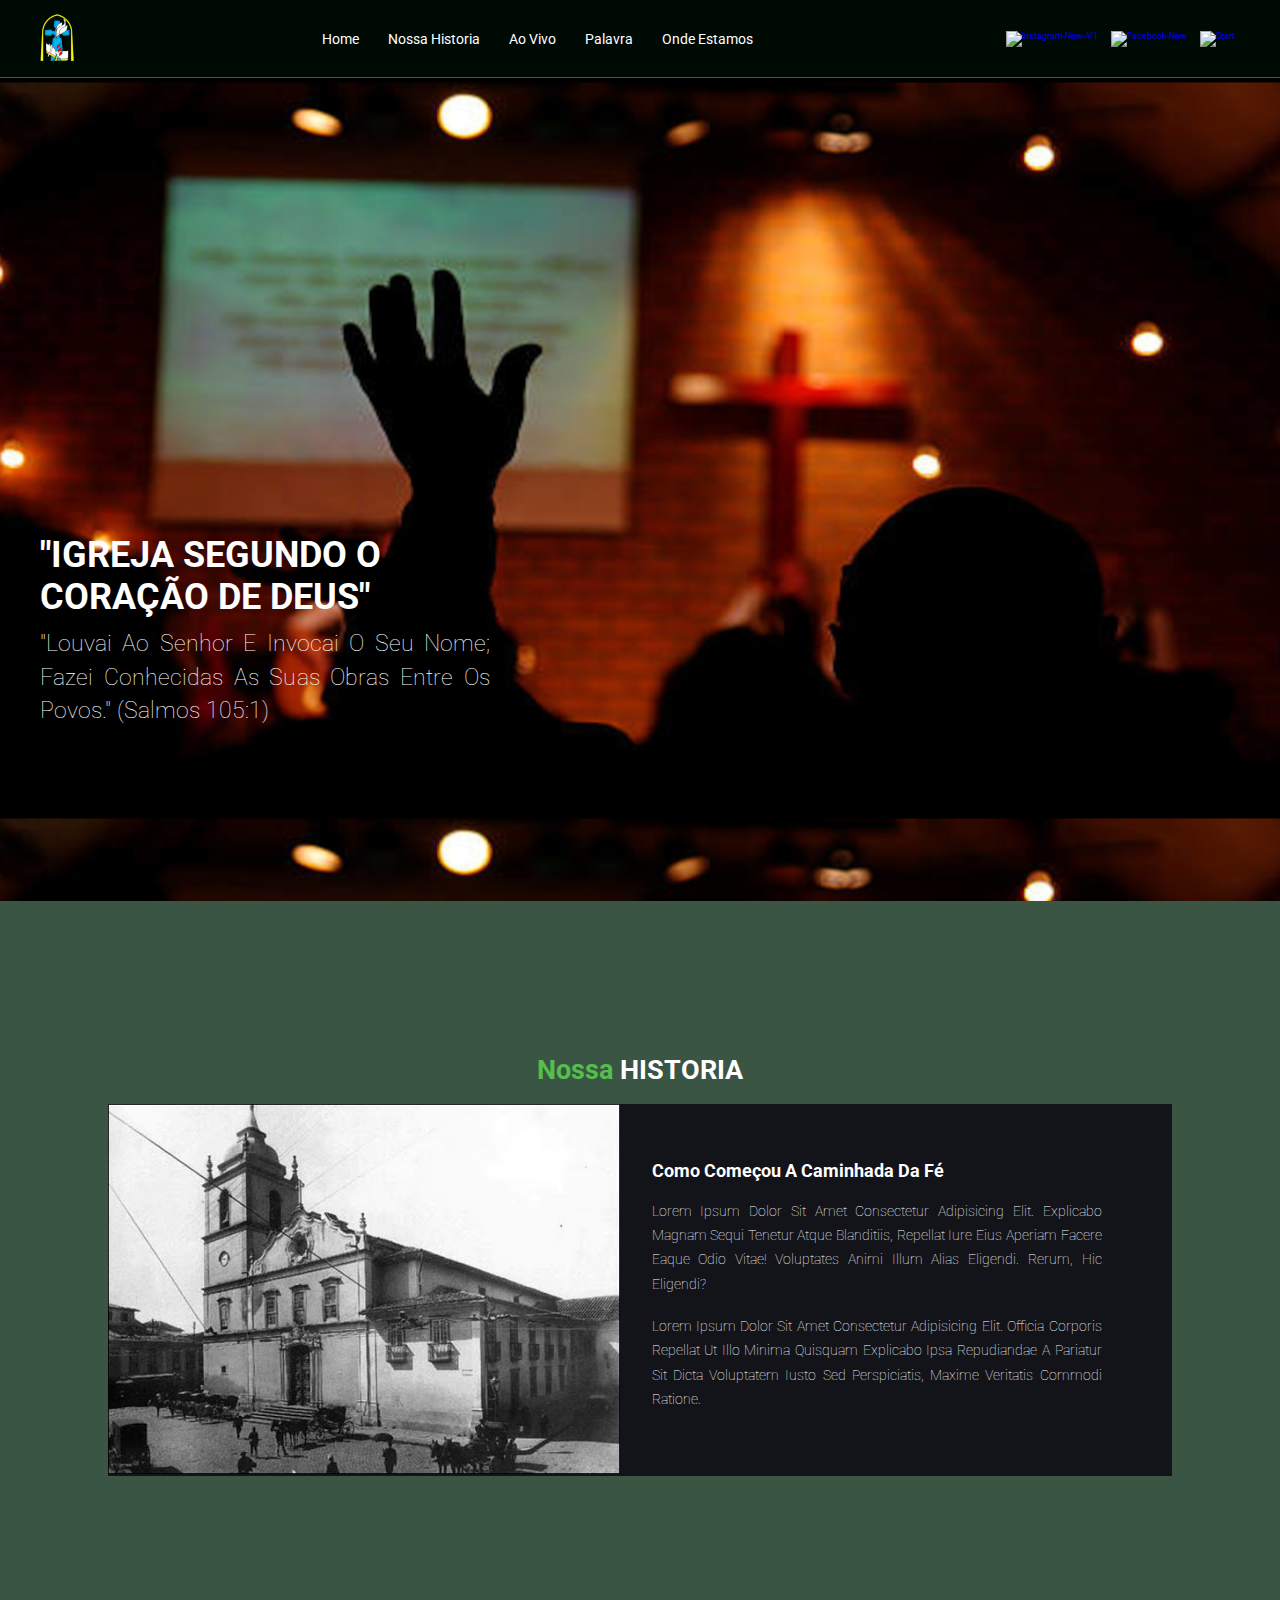
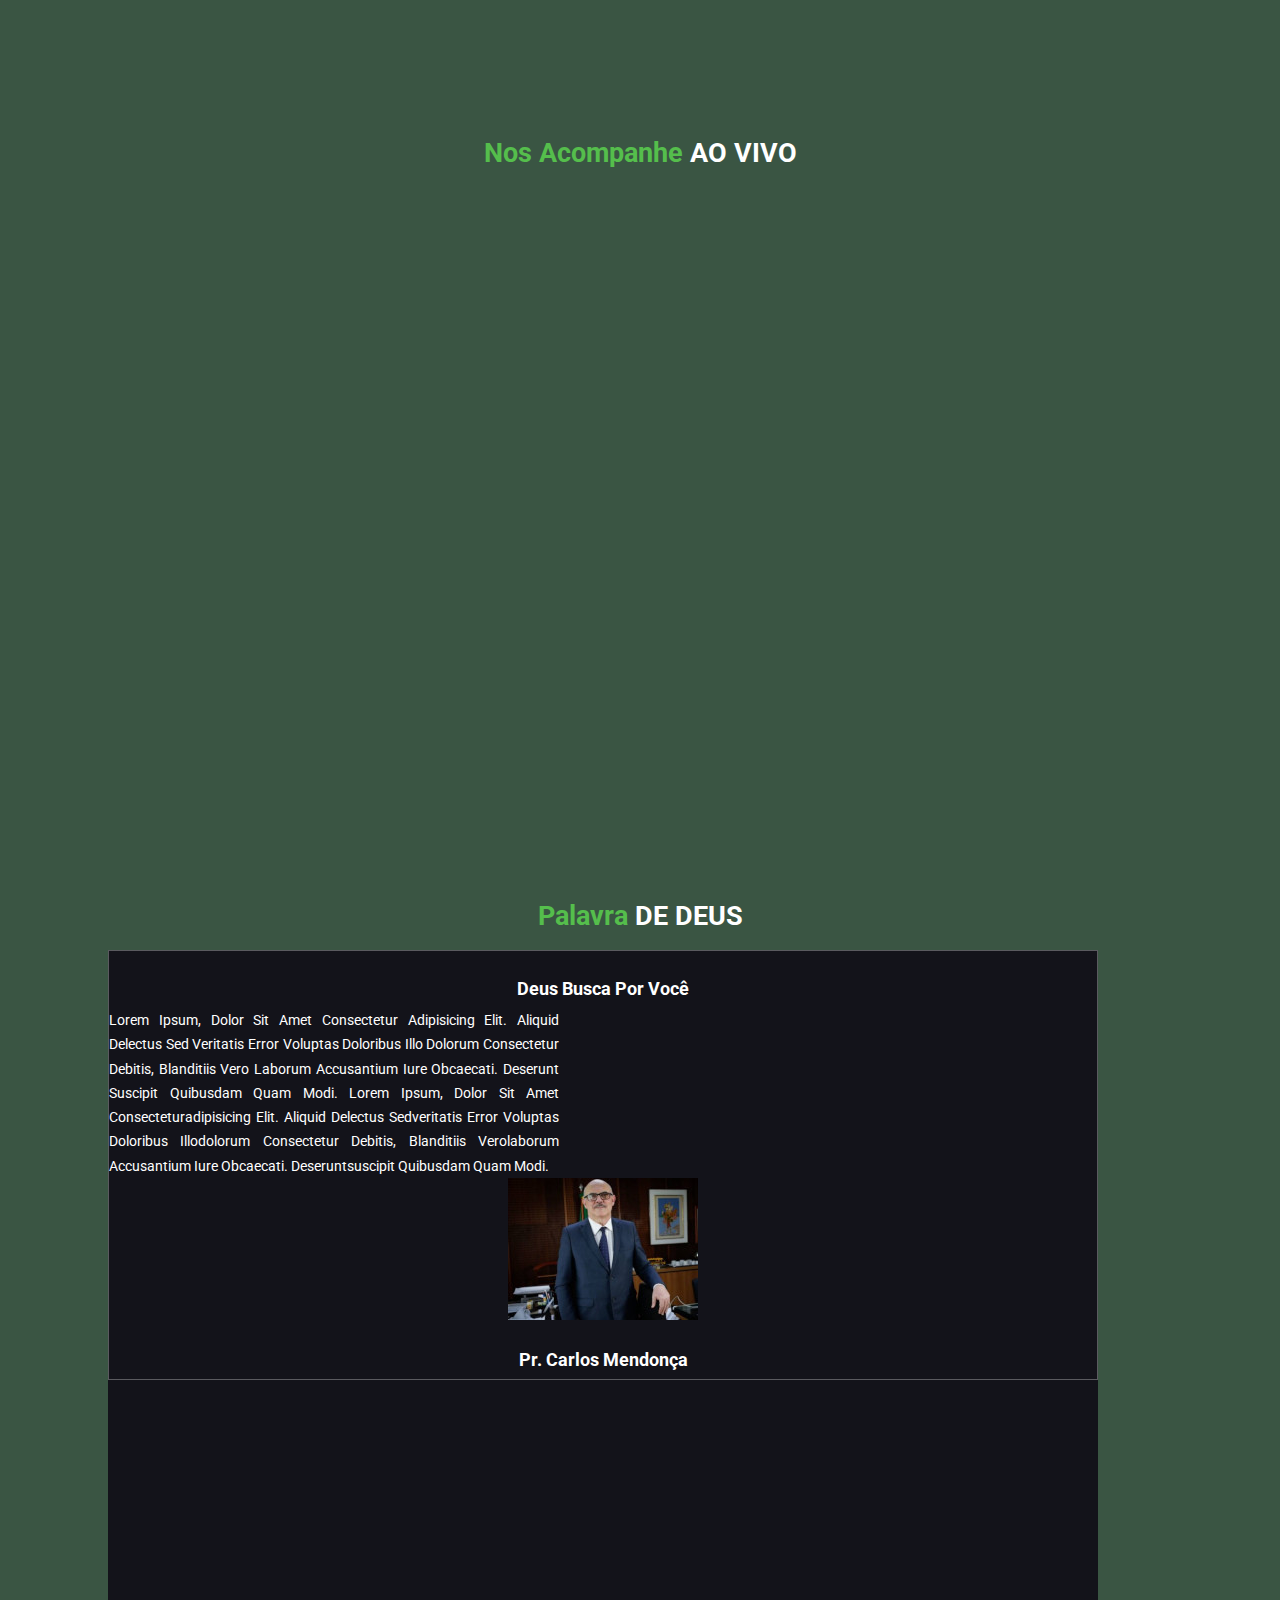
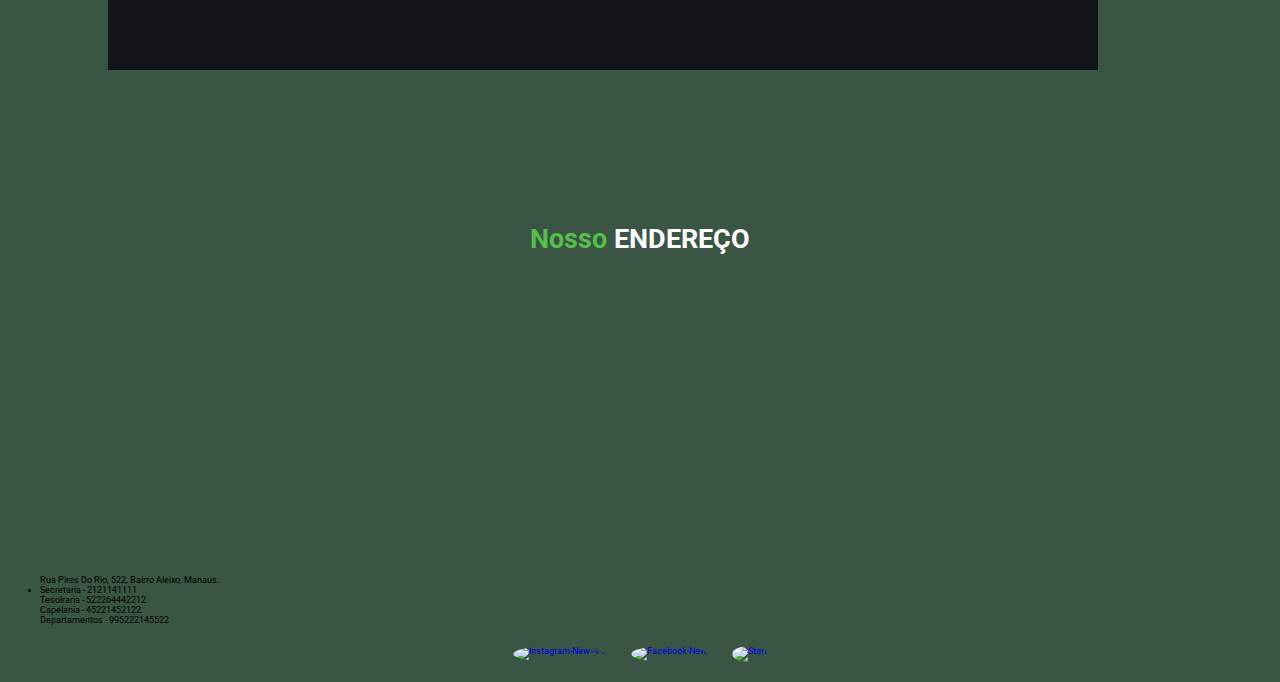
==== commit 10dab135: "atualização" ====
--- a/Projeto01/index.html
+++ b/Projeto01/index.html
@@ -19,7 +19,7 @@
                 <a href="#about">Nossa Historia</a>
                 <a href="#live">Ao Vivo</a>
                 <a href="#word">Palavra</a>
-                <a href="#adrress">Onde Estamos</a>
+                <a href="#address">Onde Estamos</a>
             </nav>
             <div class="icons">
                 <a href="https://www.instagram.com/ipmanaus/?hl=pt" target="_blank"><img width="30" height="30" src="https://img.icons8.com/ios-filled/50/ffffff/instagram-new--v1.png" alt="instagram-new--v1"/></a>
@@ -52,15 +52,18 @@
     </section>
     <section class="live" id="live">
         <h2 class="title">nos Acompanhe <span>ao vivo</span></h2>
-        <div class="box-container"><iframe width="800" height="450" src="https://www.youtube.com/embed/UG6UwlS94OY?si=SsMuLdQHBMPx3Dx1" title="YouTube video player" frameborder="0" allow="accelerometer; autoplay; clipboard-write; encrypted-media; gyroscope; picture-in-picture; web-share" referrerpolicy="strict-origin-when-cross-origin" allowfullscreen></iframe></div>
+        <div class="box-live"><iframe width="800" height="450" src="https://www.youtube.com/embed/UG6UwlS94OY?si=SsMuLdQHBMPx3Dx1" title="YouTube video player" frameborder="0" allow="accelerometer; autoplay; clipboard-write; encrypted-media; gyroscope; picture-in-picture; web-share" referrerpolicy="strict-origin-when-cross-origin" allowfullscreen></iframe></div>
     </section>
     <section class="word" id="word">
         <h2 class="title">Palavra <span>de Deus</span></h2>
         <div class="box-container">
             <div class="box">
-                <p>Lorem ipsum, dolor sit amet consectetur adipisicing elit. Aliquid delectus sed veritatis error voluptas doloribus illo dolorum consectetur debitis, blanditiis vero laborum accusantium iure obcaecati. Deserunt suscipit quibusdam quam modi.</p>
-                <img src="imagens/pic-1.png" alt="cliente 01" class="user">
-                <h3>Pr. Carlos</h3>
+                <h3>Deus busca por você</h3>
+                <p>Lorem ipsum, dolor sit amet consectetur adipisicing elit. Aliquid delectus sed veritatis error voluptas doloribus illo dolorum consectetur debitis, blanditiis vero laborum accusantium iure obcaecati. Deserunt suscipit quibusdam quam modi.
+                Lorem ipsum, dolor sit amet consecteturadipisicing elit. Aliquid delectus sedveritatis error voluptas doloribus illodolorum consectetur debitis, blanditiis verolaborum accusantium iure obcaecati. Deseruntsuscipit quibusdam quam modi.
+                </p>
+                <img src="imagens/pastor.jpg" alt="pastor" class="user">
+                <h3>Pr. Carlos Mendonça</h3>
             </div>
         </div>
     </section>
--- a/Projeto01/style/style.css
+++ b/Projeto01/style/style.css
@@ -70,7 +70,7 @@
     height: 32px;
 }
 .home-container {
-    background: url('../imagens/banner001.jpg');
+    background: url('../imagens/banner.jpg');
     height: 99vh;
     background-position: center;
     padding-top: 10px;
@@ -132,25 +132,36 @@
     padding: 1rem 0;
     line-height: 1.8;
 }
-.live {
+.live { /**ajustar**/
     padding: 12rem;
-    
+    display: block;
+}
+.word {
+    padding: 12rem;
+    align-items: center center;
 }
 .box-container {
-    align-items: center;
-    width:auto;
-    height: auto;
+    background-color: var(--black);
+    align-items: center center;
+    width:110rem;
+    height: 80rem;
 }
-.menu .box-container .box {
-    text-align: center;
-    border: var(--border);
-    padding: 5rem;
-    cursor: pointer;
-}
-.review .box-container .box{
+.word .box-container .box{
     border: var(--border);
     text-align: center;
-    padding: 2rem 1rem;
+}
+.word .box-container .box h3{
+    font-size: 2rem;
+    color: white;
+    padding-top: 3rem;
+    padding-bottom: 1rem;
+}
+.word .box-container .box p{
+    font-size: 1.5rem;
+    color: white;
+    line-height: 1.8;
+    text-align:justify;
+    width: 50rem;
 }
 .address {
     display: flex;
